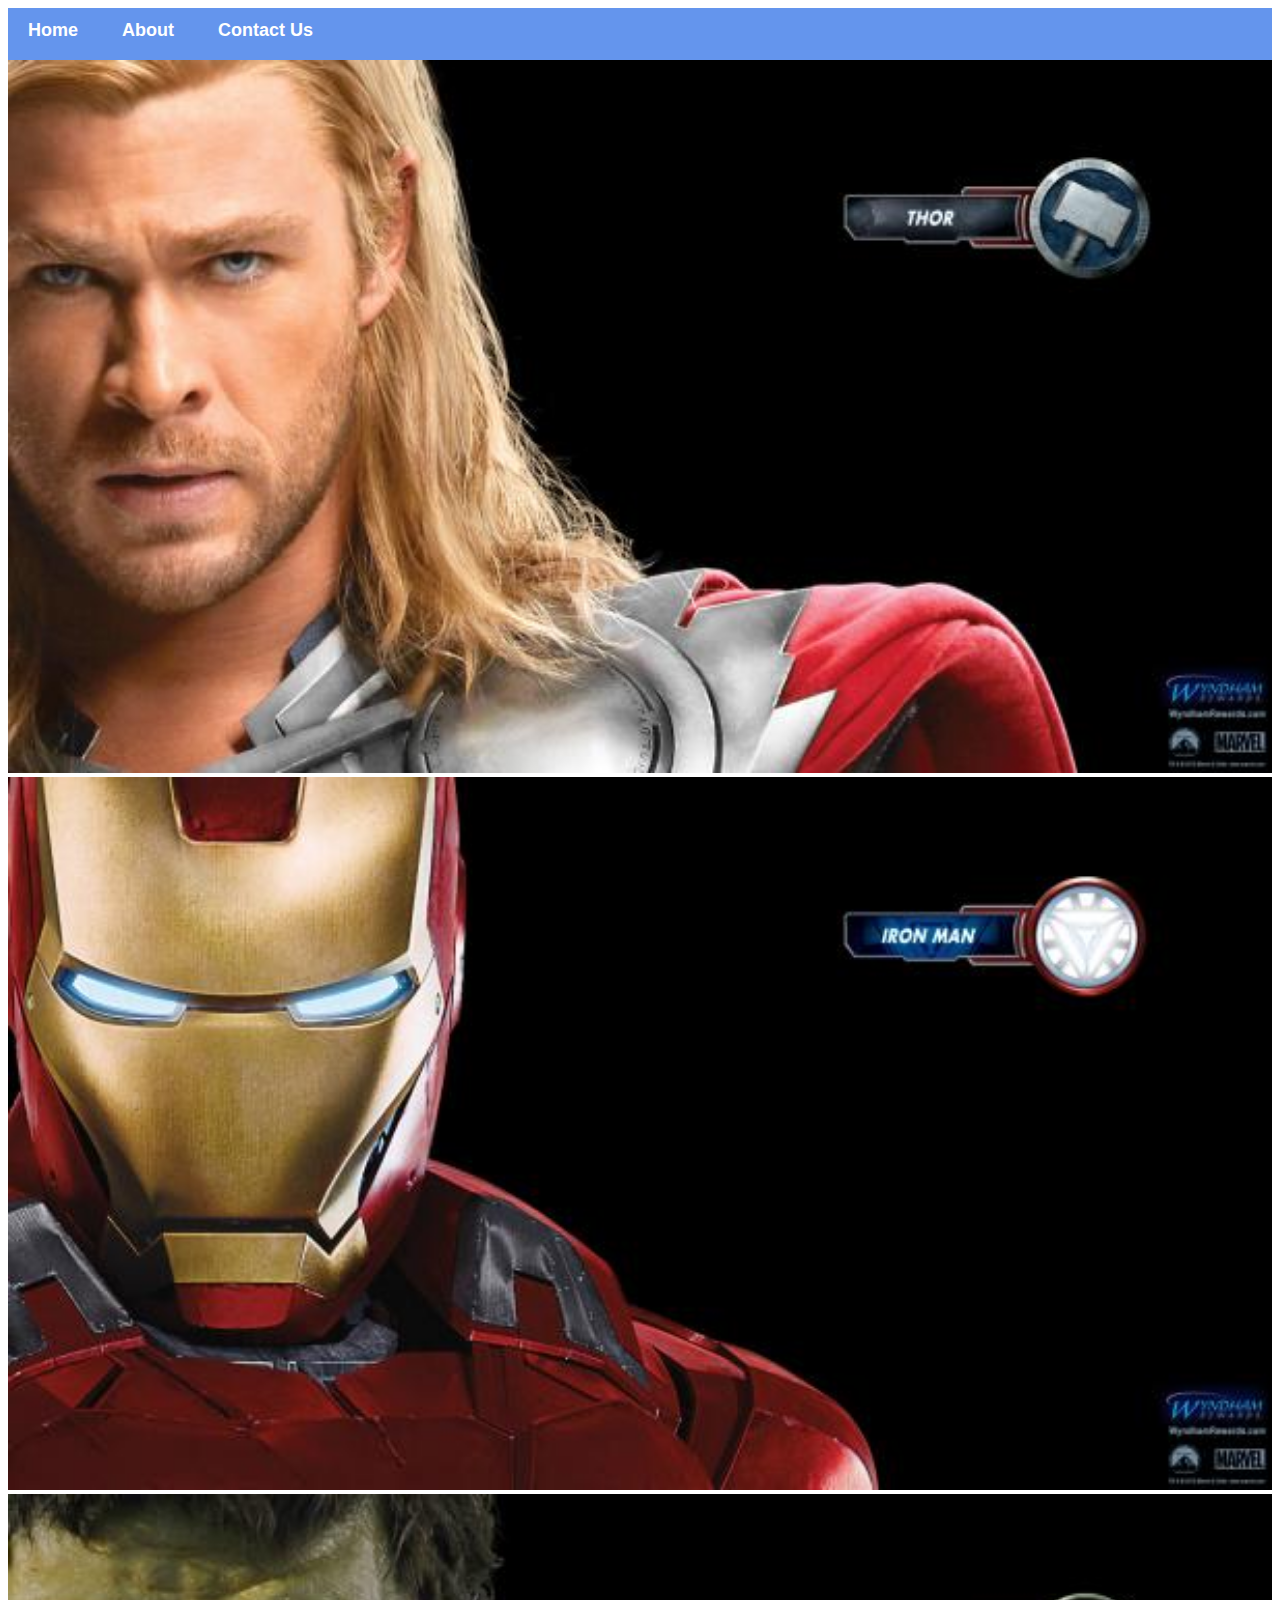
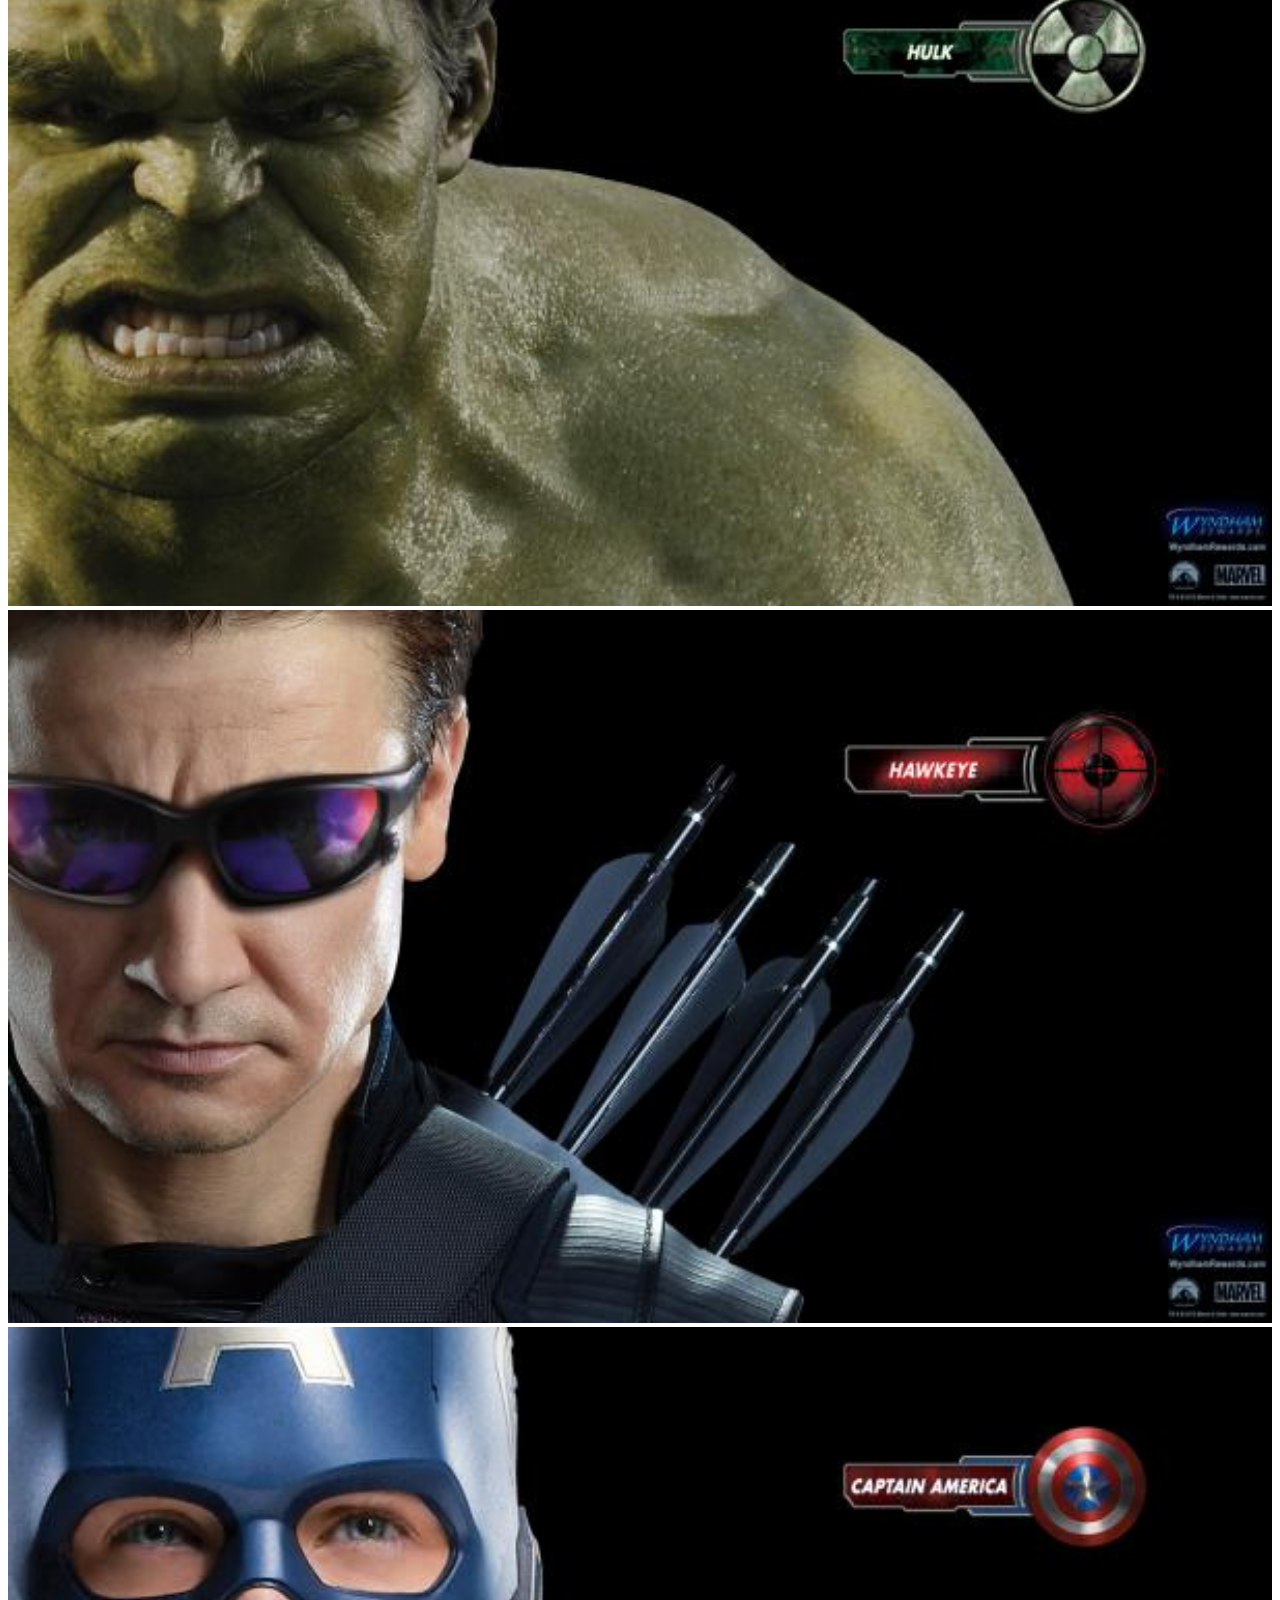
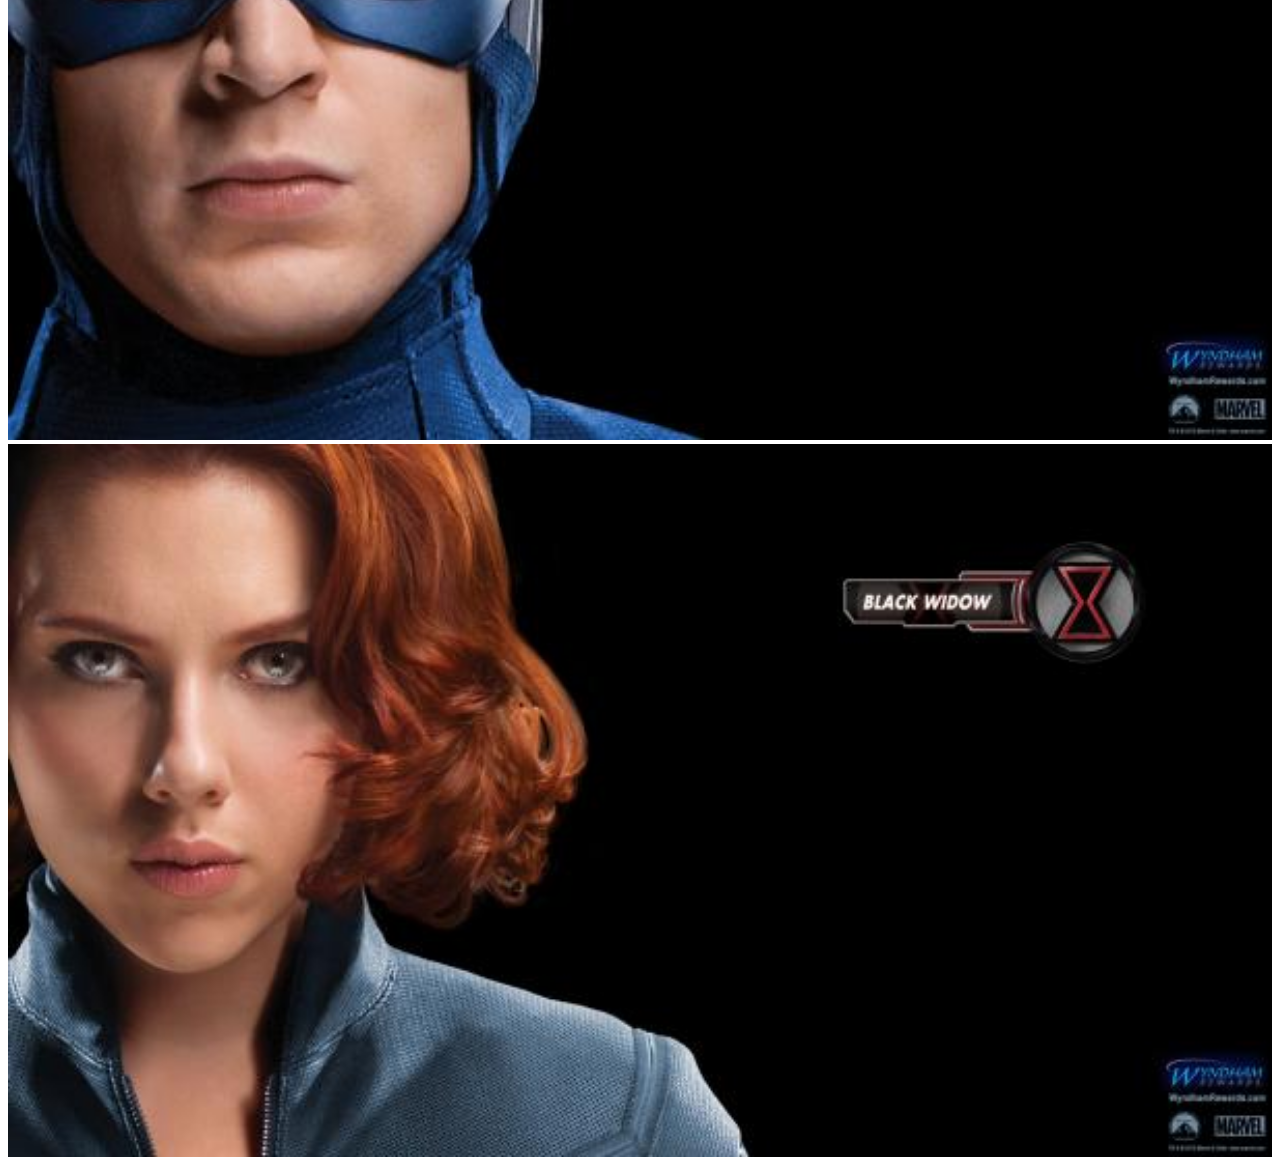
==== index.html @ 1ed4e40e "Added Project Files" ====
<!DOCTYPE html>
<html>
    <head>
        <link rel="stylesheet" href="style.css">
    </head>
            <body>
                <div id="menu">
                <a href="index.html">Home</a> 
                <a href="about.html">About</a>
                <a href="contact.html">Contact Us</a>          </div>
                
                <div class="gallery">
                    <a href="avenger-1.html"><img src="images/avengers_01.jpg"/></a>
                    <a href="avenger-2.html"><img src="images/avengers_02.jpg"/></a>
                    <a href="avenger-3.html"><img src="images/avengers_03.jpg"/></a>
                    <a href="avenger-4.html"><img src="images/avengers_04.jpg"/></a>
                    <a href="avenger-5.html"><img src="images/avengers_05.jpg"/></a>
                    <a href="avenger-6.html"><img src="images/avengers_06.jpg"/></a>
                
                </div>
            
            </body>
    



</html>
---- style.css ----
.gallery img{
        width: 100%;
    
    
    
}
h2{
    font-family:Impact,fantasy;
    text-align:center;
    font-size: 38px;
    color:cornflowerblue;
    font-style: italic;
    
}
h4{
    font-family:Impact,fantasy;
    font-size:20px;
    font-style:italic;
    color:cornflowerblue;
}
p{
    font-family:Helvetica,sans-serif;
}
#menu{
    width:100%;
    height:40px;
    background-color:cornflowerblue;
    padding-top:12px;
}

#menu a{
    
        color:#ffffff;
        font-family:Helvetica,sans-serif;
        font-size:18px;
        text-decoration:none;
        font-weight:800;
        padding-left:20px;
        padding-right:20px;
}
#menu a:hover{
                color:#5077bd;
    
}
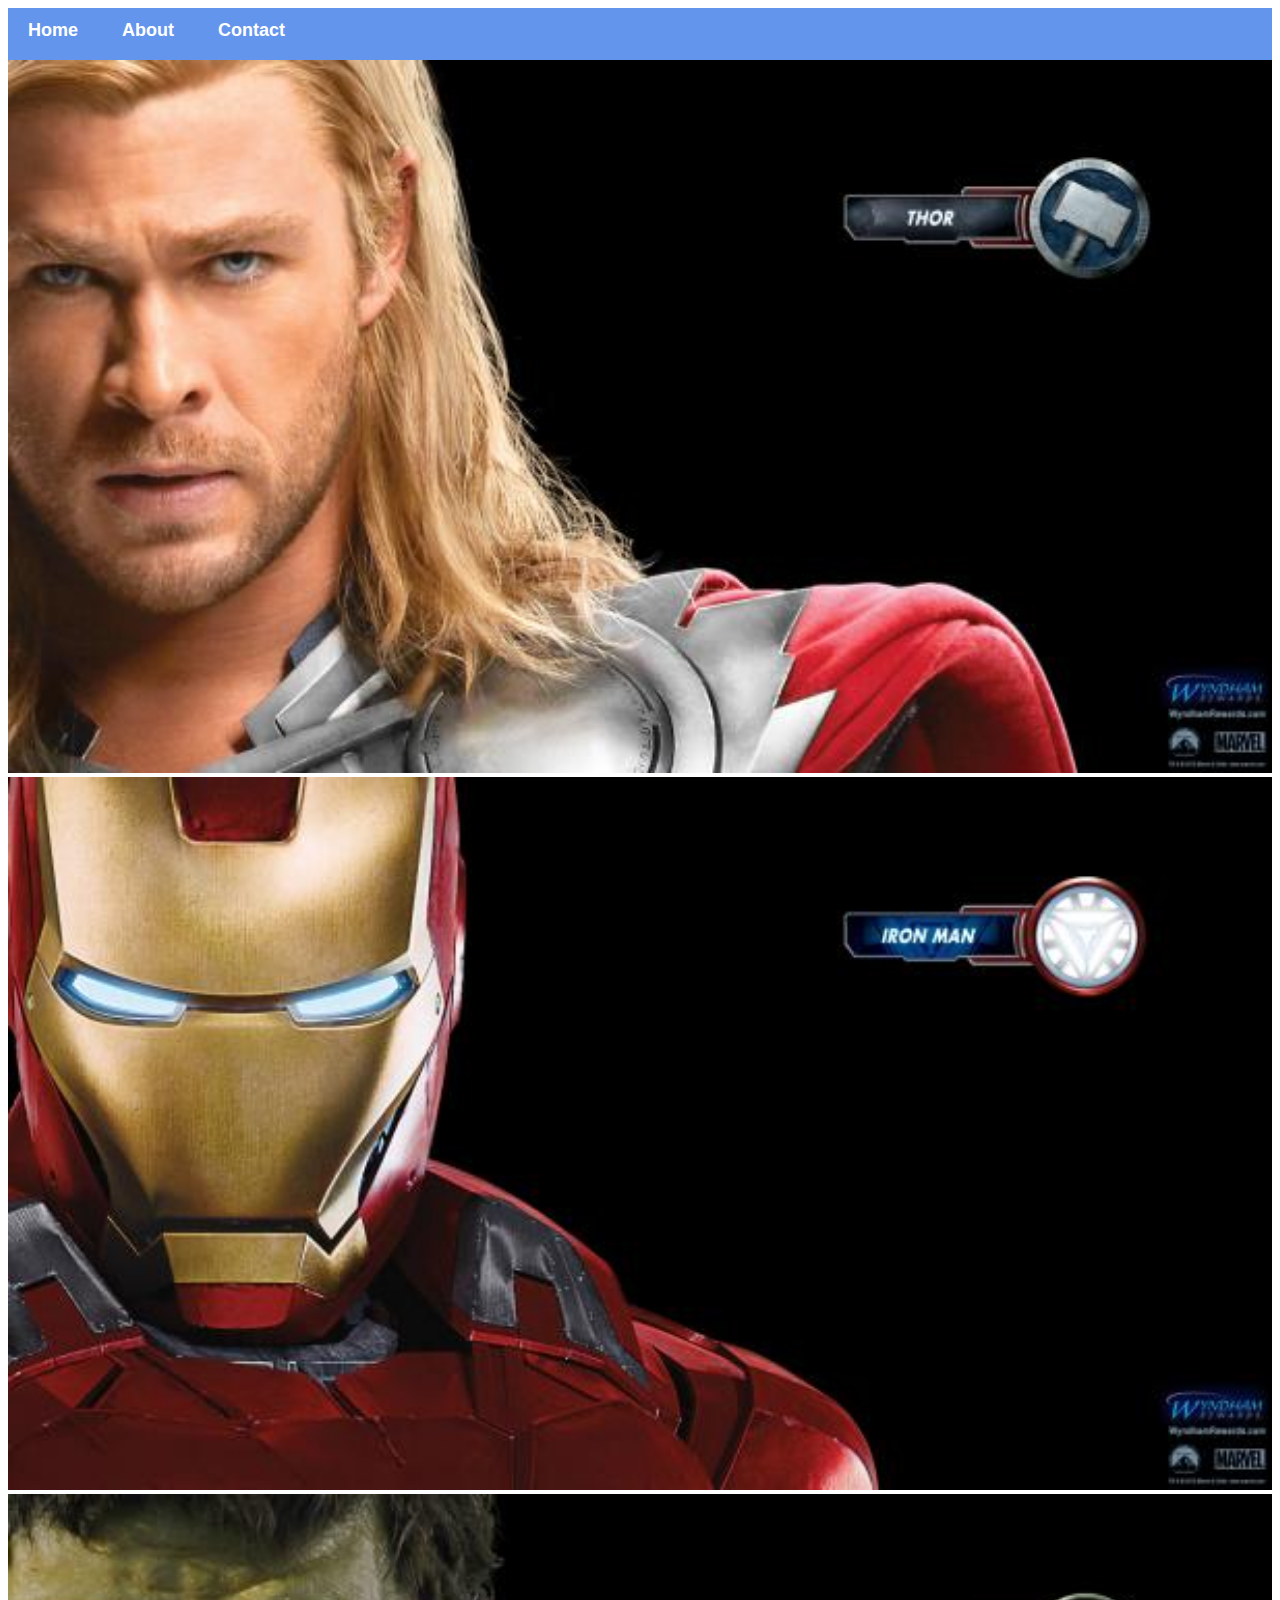
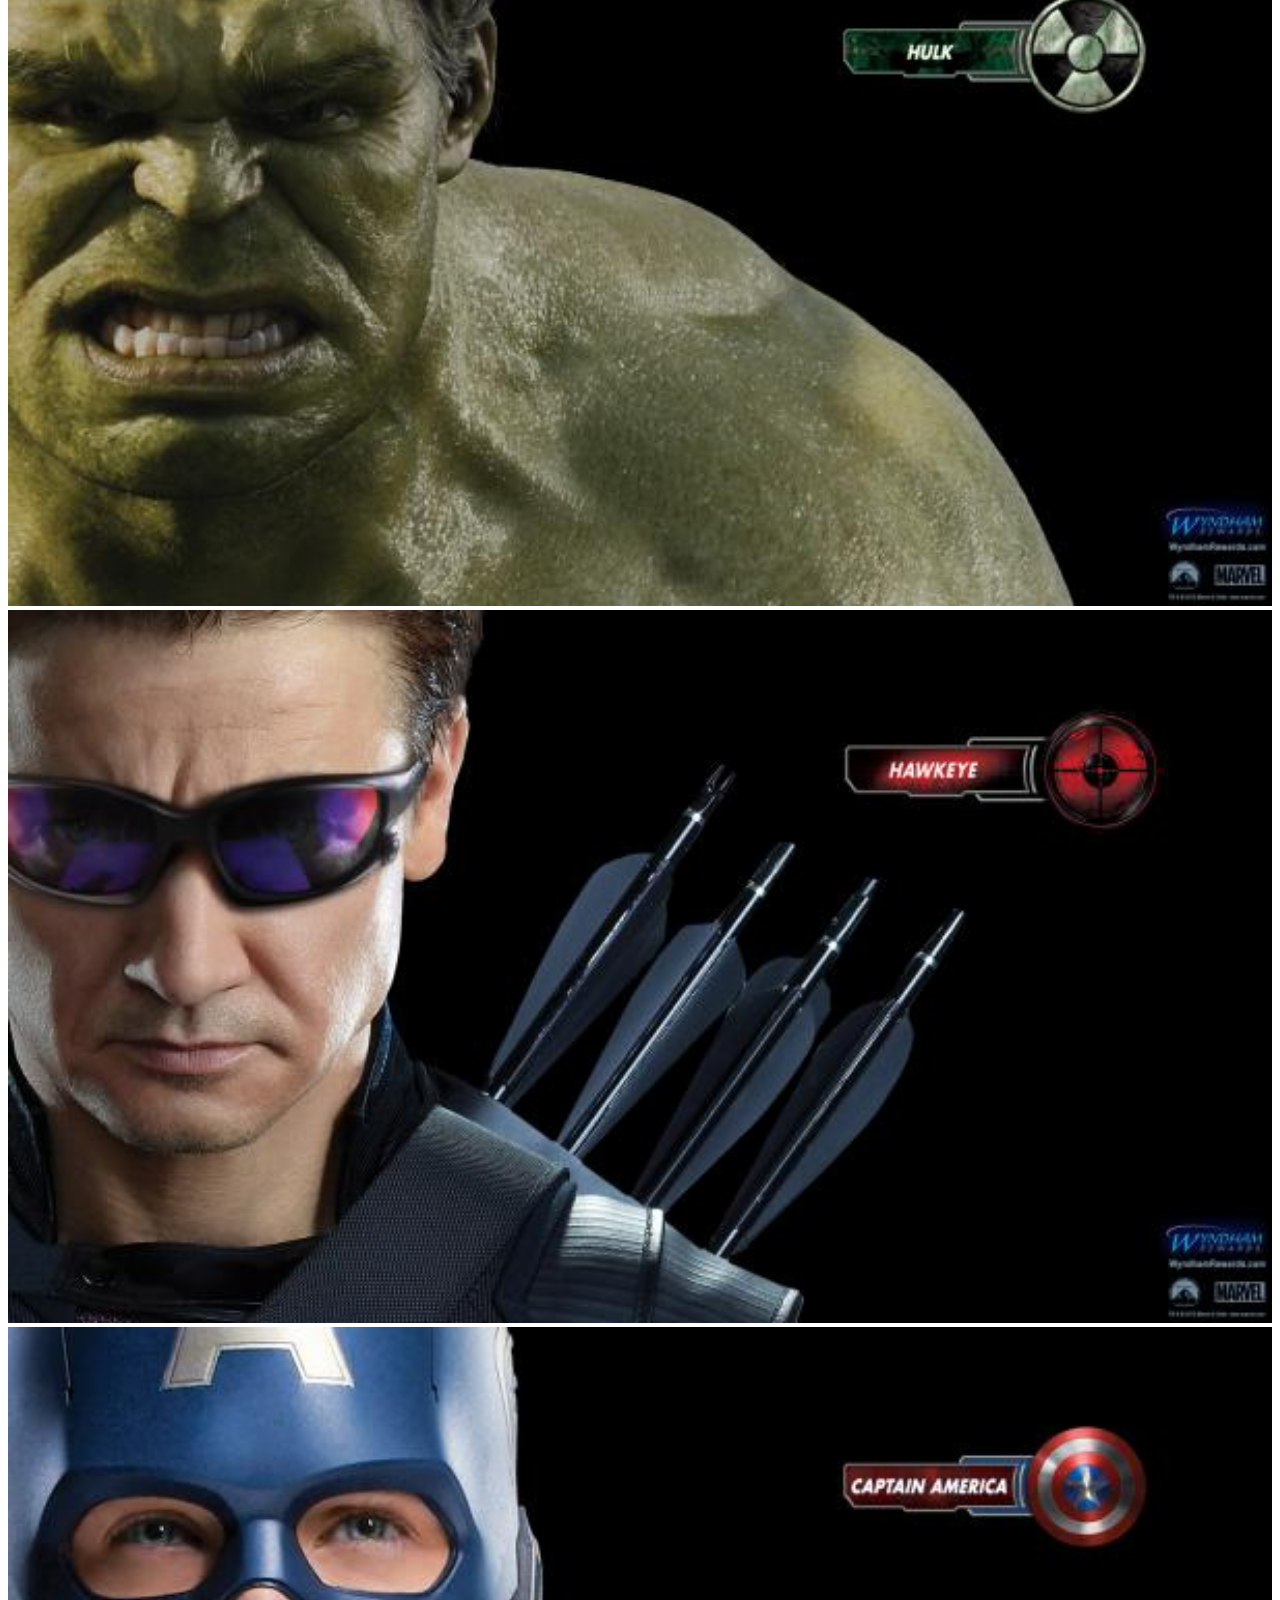
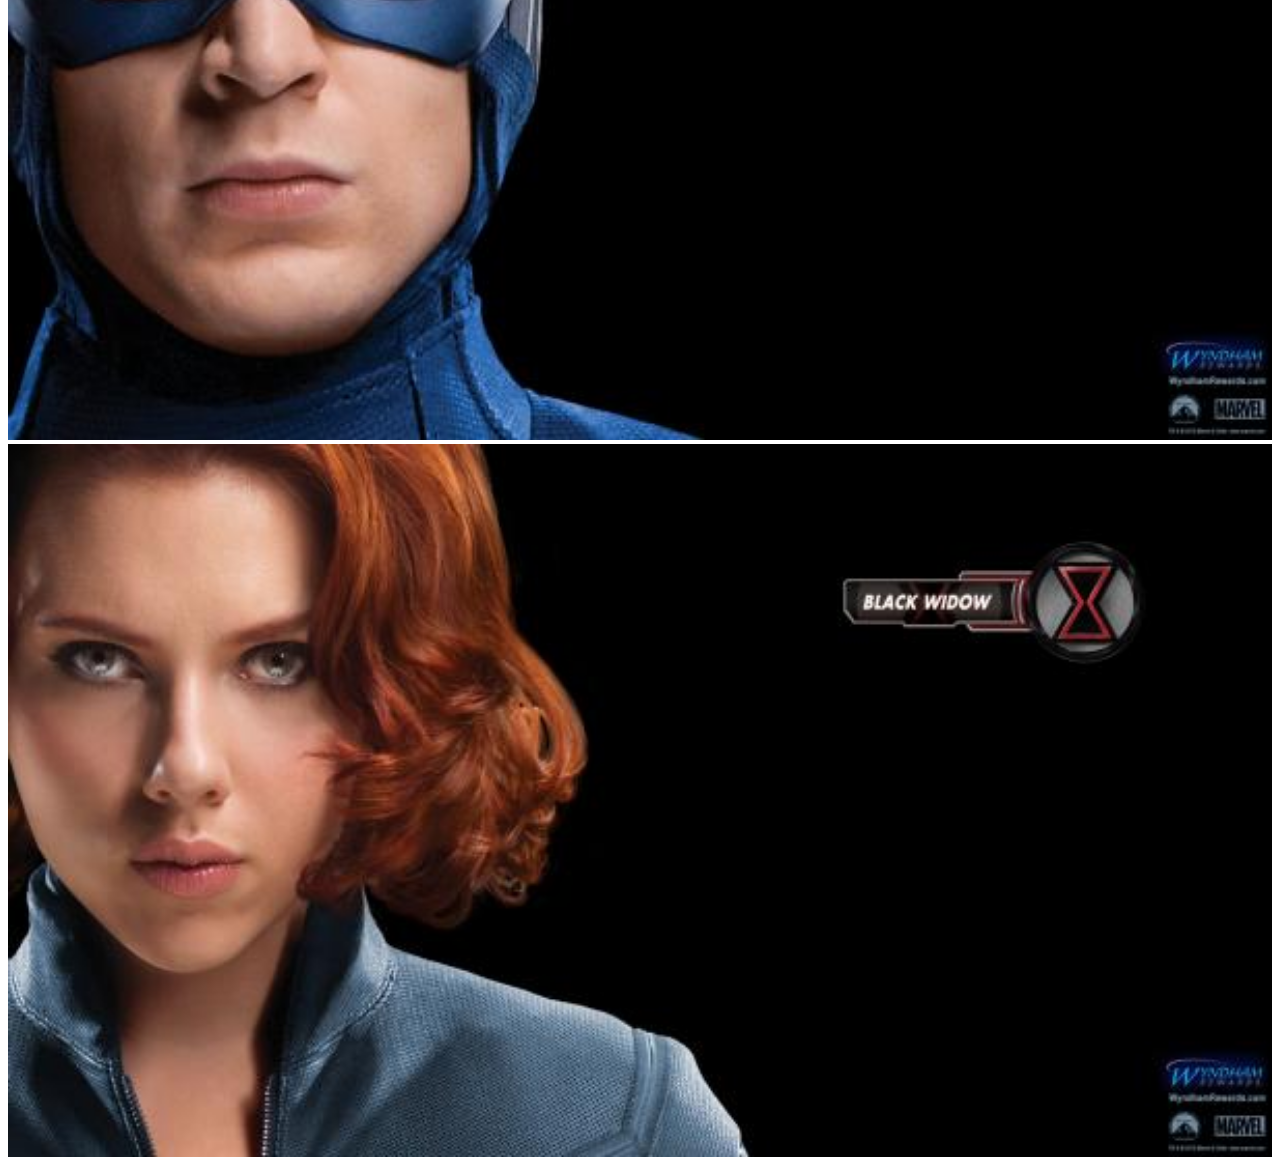
==== commit e3253b71: "Changed "Contact Us"to"Contact"" ====
--- a/index.html
+++ b/index.html
@@ -7,7 +7,7 @@
                 <div id="menu">
                 <a href="index.html">Home</a> 
                 <a href="about.html">About</a>
-                <a href="contact.html">Contact Us</a>          </div>
+                <a href="contact.html">Contact </a>          </div>
                 
                 <div class="gallery">
                     <a href="avenger-1.html"><img src="images/avengers_01.jpg"/></a>
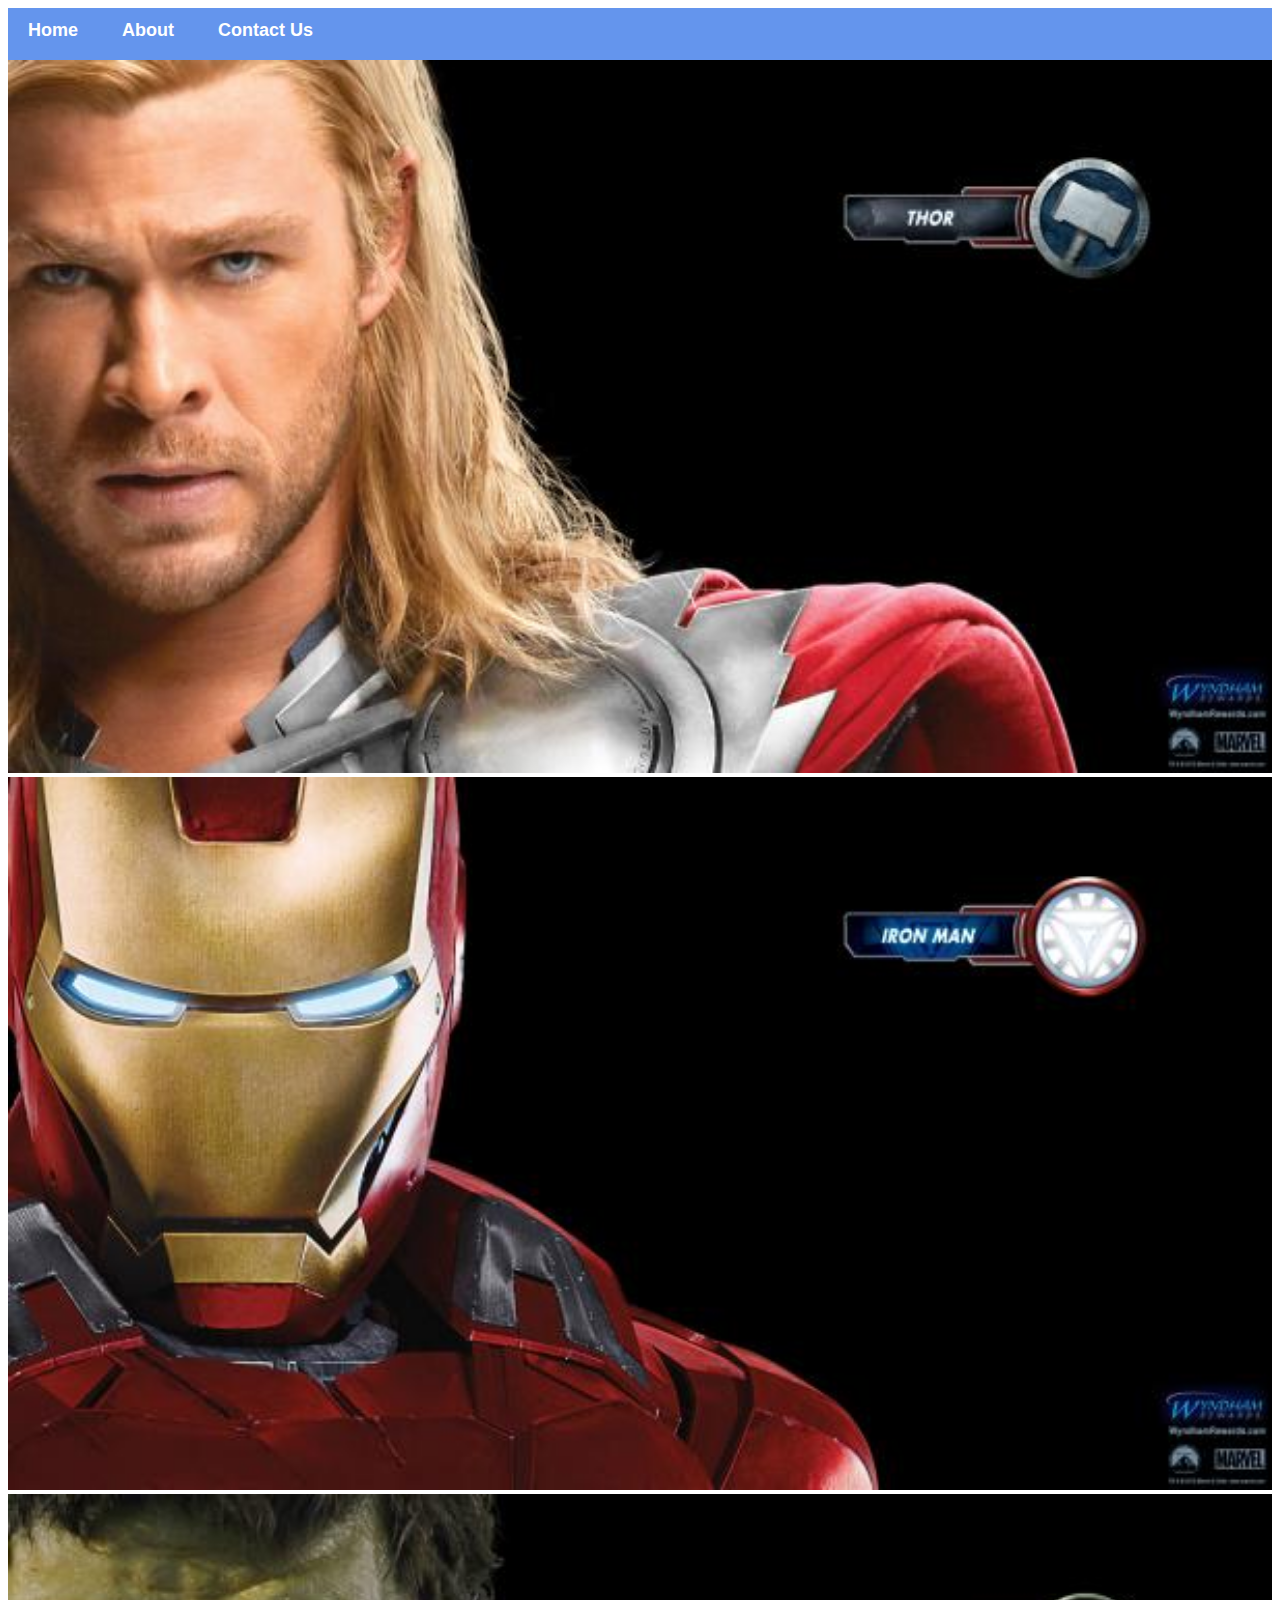
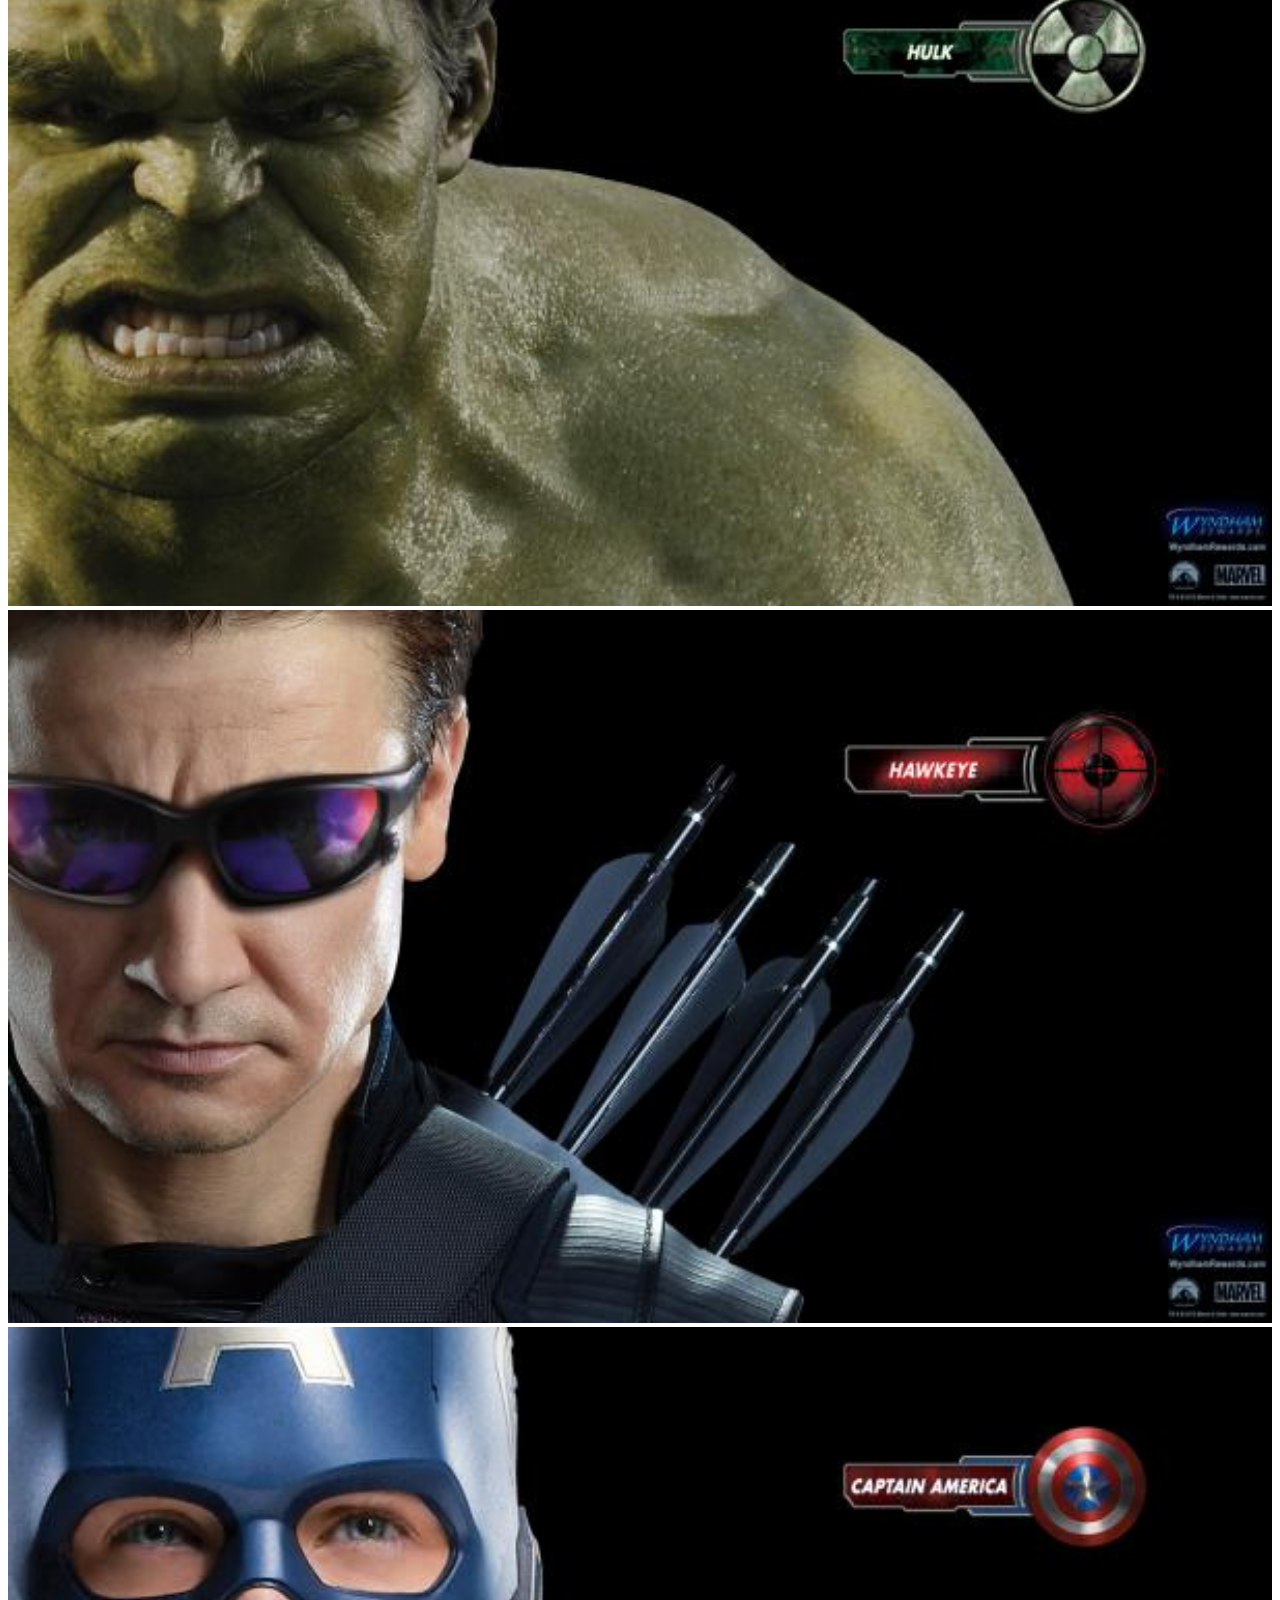
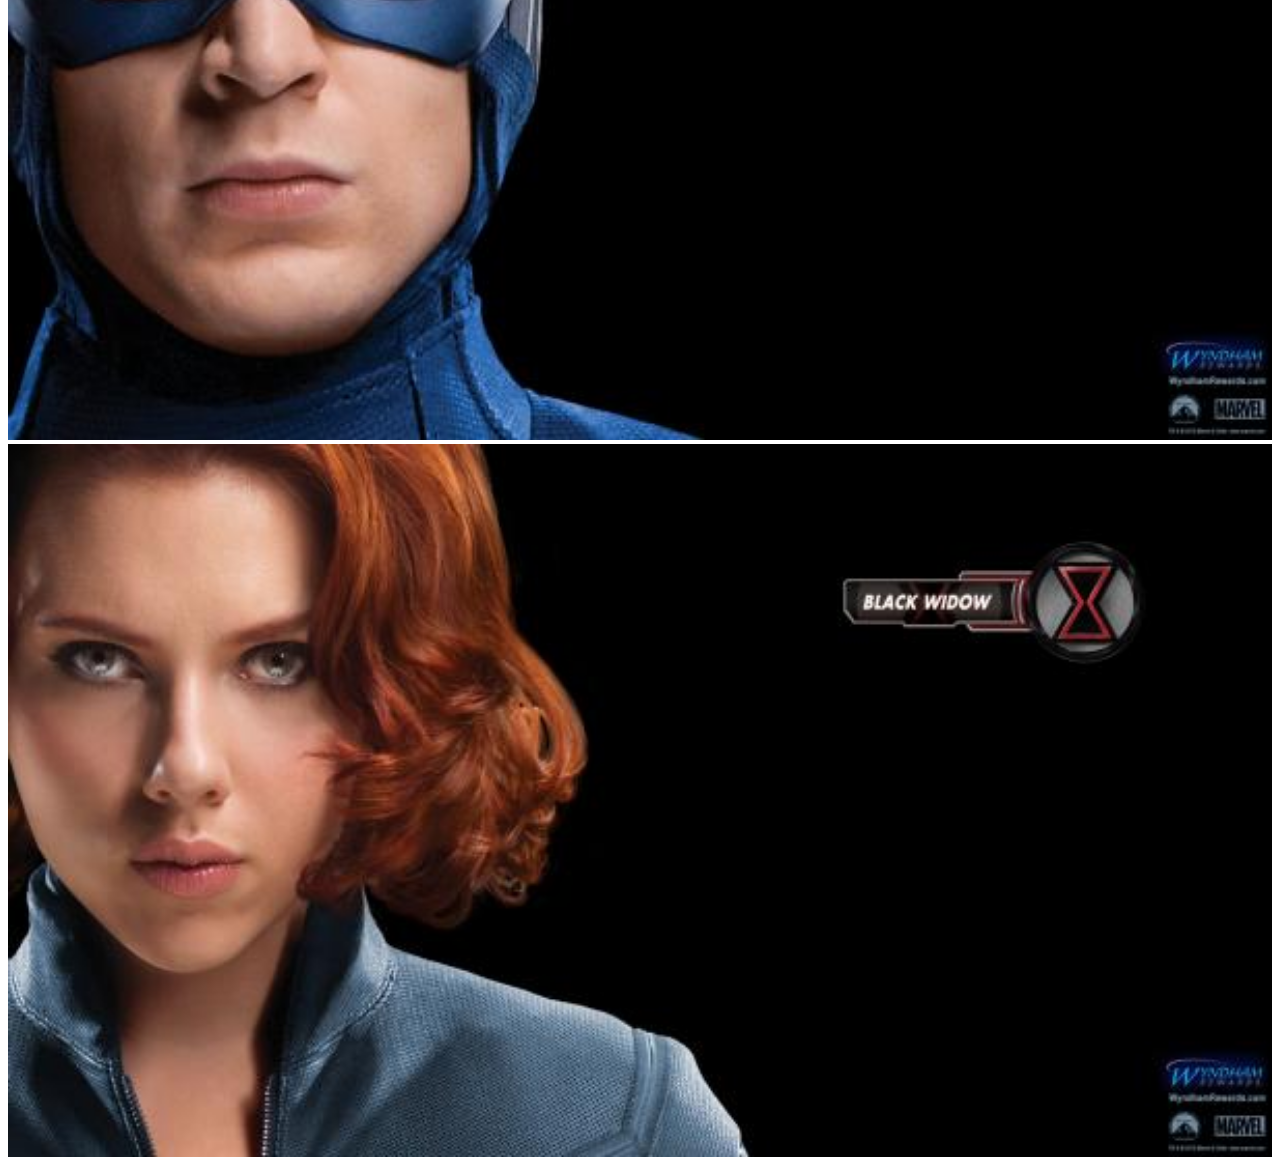
==== commit fc693b06: "Revert "Changed "Contact Us"to"Contact""" ====
--- a/index.html
+++ b/index.html
@@ -7,7 +7,7 @@
                 <div id="menu">
                 <a href="index.html">Home</a> 
                 <a href="about.html">About</a>
-                <a href="contact.html">Contact </a>          </div>
+                <a href="contact.html">Contact Us</a>          </div>
                 
                 <div class="gallery">
                     <a href="avenger-1.html"><img src="images/avengers_01.jpg"/></a>
